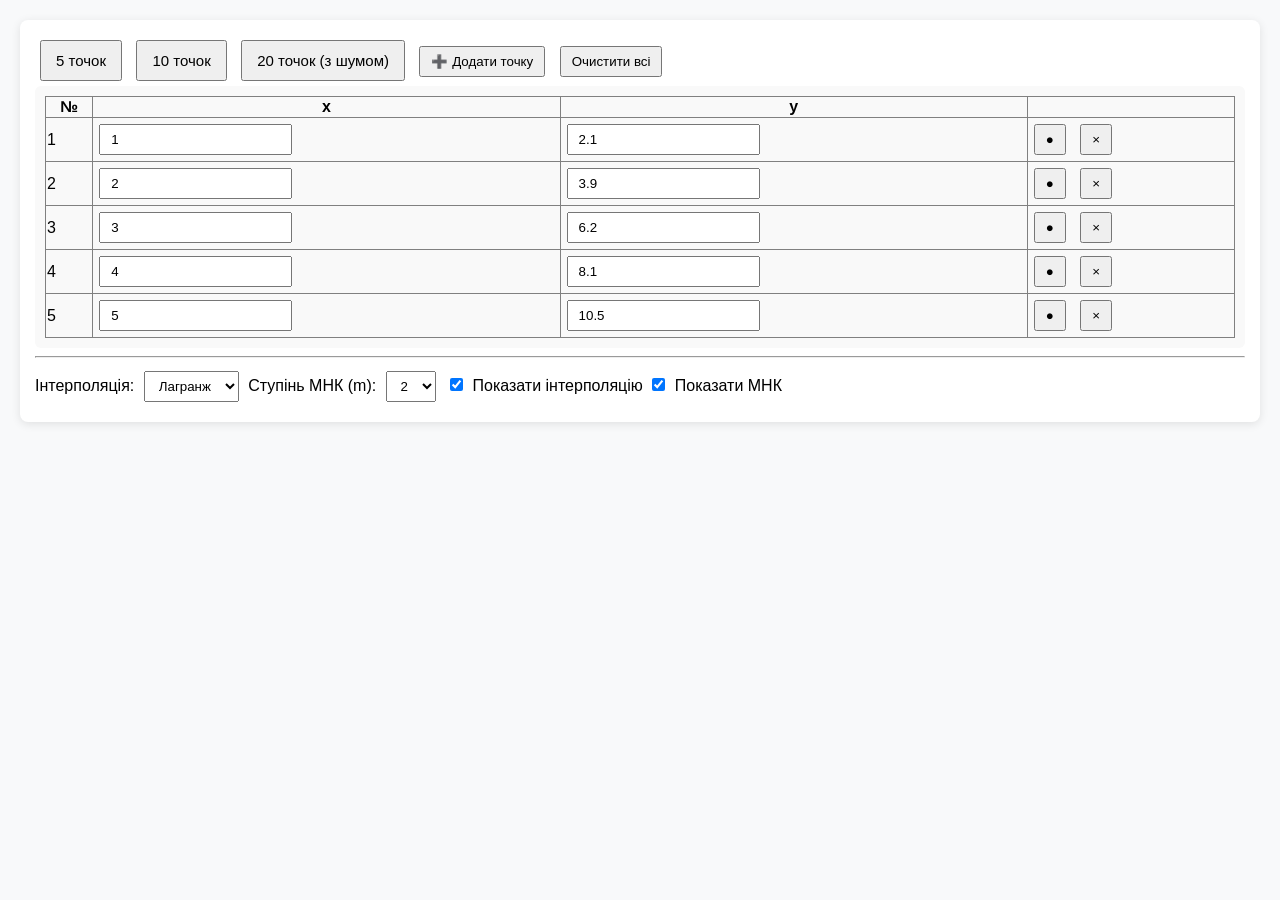
==== functions_approximation/index.html @ 5c209d5b "initialized basic structure" ====
<!DOCTYPE html>
<html lang="uk">

    <head>
        <meta charset="UTF-8">
        <meta name="viewport" content="width=device-width, initial-scale=1.0">
        <title>Інтерполяція та МНК — Plotly.js</title>
        <script src="https://cdn.plot.ly/plotly-2.35.2.min.js"></script>
        <style>
            body {
                font-family: Arial, sans-serif;
                margin: 20px;
                background: #f8f9fa;
            }

            .container {
                max-width: 1400px;
                margin: auto;
            }

            .controls {
                background: white;
                padding: 15px;
                border-radius: 8px;
                box-shadow: 0 2px 10px rgba(0, 0, 0, 0.1);
                margin-bottom: 20px;
            }

            button,
            select,
            input {
                margin: 5px;
                padding: 6px 10px;
            }

            .dataset-btn {
                padding: 10px 14px;
                font-size: 15px;
            }

            #points-list {
                max-height: 280px;
                overflow-y: auto;
                background: #f9f9f9;
                padding: 10px;
                border-radius: 6px;
            }
        </style>
    </head>

    <body>
        <div class="container">
            <div class="controls">
                <button class="dataset-btn" onclick="loadDataset(0)">5 точок</button>
                <button class="dataset-btn" onclick="loadDataset(1)">10 точок</button>
                <button class="dataset-btn" onclick="loadDataset(2)">20 точок (з шумом)</button>

                <button onclick="addPoint()">➕ Додати точку</button>
                <button onclick="clearPoints()">Очистити всі</button>

                <div id="points-list"></div>

                <hr>
                <label>Інтерполяція:
                    <select id="interp-method" onchange="updatePlots()">
                        <option value="lagrange">Лагранж</option>
                        <option value="newton">Ньютон</option>
                    </select>
                </label>

                <label>Ступінь МНК (m):
                    <select id="degree" onchange="updatePlots()">
                        <option value="1">1</option>
                        <option value="2" selected>2</option>
                        <option value="3">3</option>
                        <option value="4">4</option>
                    </select>
                </label>

                <label><input type="checkbox" id="show-interp" checked onchange="updatePlots()"> Показати
                    інтерполяцію</label>
                <label><input type="checkbox" id="show-ls" checked onchange="updatePlots()"> Показати МНК</label>
            </div>
        </div>

        <script>
            // ==================== ДАНІ ====================
            let currentPoints = [];
            let activeIndex = -1;

            const defaultDatasets = [
                { x: [1, 2, 3, 4, 5], y: [2.1, 3.9, 6.2, 8.1, 10.5] },
                { x: [0, 1, 2, 3, 4, 5, 6, 7], y: [1.2, 2.3, 3.5, 4.8, 6.2, 7.5, 8.9, 10.1] },
                {
                    x: [0, 0.5, 1, 1.5, 2, 2.5, 3, 3.5, 4, 4.5, 5, 5.5, 6, 6.5, 7, 7.5, 8, 8.5, 9, 9.5],
                    y: [1.1, 1.4, 2.2, 2.8, 3.5, 4.1, 4.9, 5.2, 6.1, 6.7, 7.3, 7.8, 8.5, 9.2, 10.1, 10.4, 11.2, 11.9, 12.5, 13.1]
                }
            ];

            // ==================== ЗАВАНТАЖЕННЯ ====================
            function loadDataset(idx) {
                currentPoints = defaultDatasets[idx].x.map((xi, i) => ({ x: xi, y: defaultDatasets[idx].y[i] }));
                activeIndex = -1;
                renderPointsList();
                updatePlots();
            }

            // ==================== РЕДАГУВАННЯ ТОЧОК ====================
            function renderPointsList() {
                let html = `<table border="1" style="width:100%; border-collapse:collapse;">
    <tr><th>№</th><th>x</th><th>y</th><th></th></tr>`;

                currentPoints.forEach((p, i) => {
                    html += `<tr ${i === activeIndex ? 'style="background:#fff176"' : ''}>
      <td>${i + 1}</td>
      <td><input type="number" step="0.01" value="${p.x}" onchange="updatePoint(${i},'x',this.value)"></td>
      <td><input type="number" step="0.01" value="${p.y}" onchange="updatePoint(${i},'y',this.value)"></td>
      <td>
        <button onclick="setActive(${i})">●</button>
        <button onclick="deletePoint(${i})">×</button>
      </td>
    </tr>`;
                });
                html += `</table>`;
                document.getElementById('points-list').innerHTML = html;
            }

            function updatePoint(i, key, val) {
                currentPoints[i][key] = parseFloat(val);
                renderPointsList();
                updatePlots();
            }

            function deletePoint(i) {
                currentPoints.splice(i, 1);
                if (activeIndex >= currentPoints.length) activeIndex = -1;
                renderPointsList();
                updatePlots();
            }

            function addPoint() {
                const last = currentPoints[currentPoints.length - 1] || { x: 0, y: 0 };
                currentPoints.push({ x: parseFloat((last.x + 1).toFixed(2)), y: parseFloat((last.y + 1).toFixed(2)) });
                renderPointsList();
                updatePlots();
            }

            function clearPoints() {
                currentPoints = [];
                activeIndex = -1;
                renderPointsList();
                updatePlots();
            }

            function setActive(i) { activeIndex = i; renderPointsList(); updatePlots(); }

            // Запуск
            loadDataset(0);
        </script>
    </body>

</html>
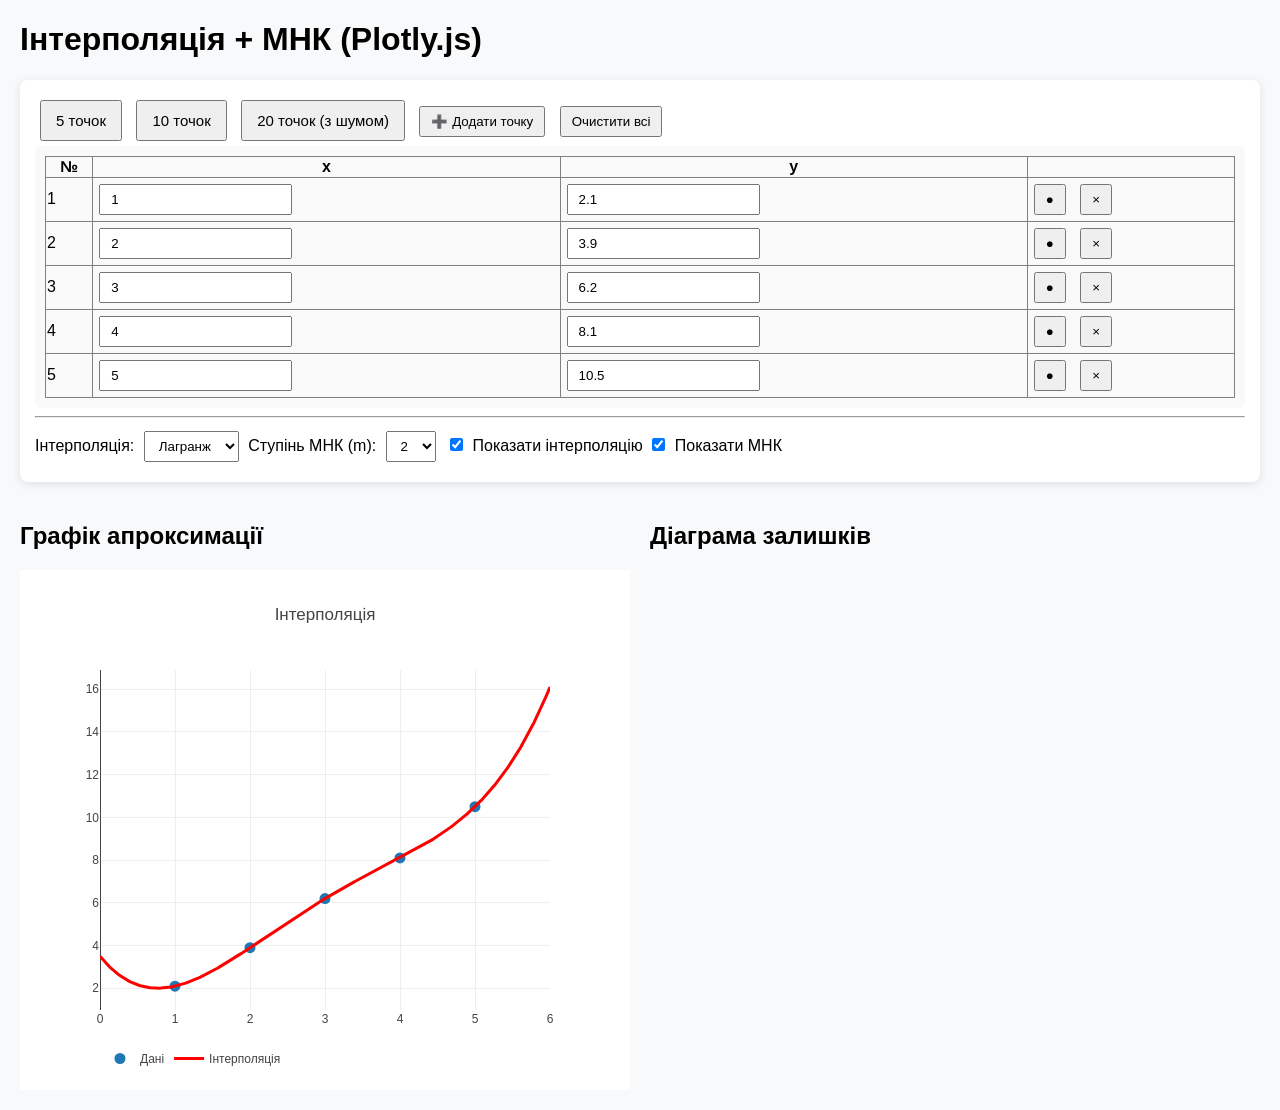
==== commit 756a4e25: "added interpolation" ====
--- a/functions_approximation/index.html
+++ b/functions_approximation/index.html
@@ -50,6 +50,8 @@
 
     <body>
         <div class="container">
+            <h1>Інтерполяція + МНК (Plotly.js)</h1>
+
             <div class="controls">
                 <button class="dataset-btn" onclick="loadDataset(0)">5 точок</button>
                 <button class="dataset-btn" onclick="loadDataset(1)">10 точок</button>
@@ -80,6 +82,17 @@
                 <label><input type="checkbox" id="show-interp" checked onchange="updatePlots()"> Показати
                     інтерполяцію</label>
                 <label><input type="checkbox" id="show-ls" checked onchange="updatePlots()"> Показати МНК</label>
+            </div>
+
+            <div style="display:grid; grid-template-columns:1fr 1fr; gap:20px;">
+                <div>
+                    <h2>Графік апроксимації</h2>
+                    <div id="main-plot" style="width:100%; height:520px;"></div>
+                </div>
+                <div>
+                    <h2>Діаграма залишків</h2>
+                    <div id="residual-plot" style="width:100%; height:520px;"></div>
+                </div>
             </div>
         </div>
 
@@ -154,6 +167,89 @@
 
             function setActive(i) { activeIndex = i; renderPointsList(); updatePlots(); }
 
+            // ==================== МАТЕМАТИКА ====================
+
+            function lagrange(x, xs, ys) {
+                let sum = 0;
+                for (let i = 0; i < xs.length; i++) {
+                    let prod = ys[i];
+                    for (let j = 0; j < xs.length; j++) {
+                        if (i !== j) prod *= (x - xs[j]) / (xs[i] - xs[j]);
+                    }
+                    sum += prod;
+                }
+                return sum;
+            }
+
+            function dividedDifferences(xs, ys) {
+                const n = xs.length;
+                let dd = ys.slice();
+                const coeffs = [dd[0]];
+                for (let j = 1; j < n; j++) {
+                    for (let i = n - 1; i >= j; i--) {
+                        dd[i] = (dd[i] - dd[i - 1]) / (xs[i] - xs[i - j]);
+                    }
+                    coeffs.push(dd[j]);
+                }
+                return coeffs;
+            }
+
+            function newtonEval(x, xs, coeffs) {
+                let sum = coeffs[0];
+                let prod = 1;
+                for (let i = 1; i < coeffs.length; i++) {
+                    prod *= (x - xs[i - 1]);
+                    sum += coeffs[i] * prod;
+                }
+                return sum;
+            }
+
+            // ==================== ГРАФІКИ ====================
+            let mainPlot, residualPlot;
+
+            function updatePlots() {
+                if (currentPoints.length < 2) {
+                    console.log("Потрібно мінімум 2 точки");
+                    return;
+                }
+
+                const xs = currentPoints.map(p => p.x);
+                const ys = currentPoints.map(p => p.y);
+                const xMin = Math.min(...xs) - 1;
+                const xMax = Math.max(...xs) + 1;
+                const xDense = Array.from({ length: 400 }, (_, i) => xMin + i * (xMax - xMin) / 399);
+
+                const method = document.getElementById('interp-method').value;
+                const m = parseInt(document.getElementById('degree').value);
+
+                // Інтерполяція
+                let yInterp = [];
+                if (method === 'lagrange') {
+                    yInterp = xDense.map(x => lagrange(x, xs, ys));
+                } else {
+                    const coeffs = dividedDifferences(xs, ys);
+                    yInterp = xDense.map(x => newtonEval(x, xs, coeffs));
+                }
+
+                const traces = [
+                    { x: xs, y: ys, mode: 'markers', name: 'Дані', marker: { size: 11, color: '#1f77b4' } }
+                ];
+
+                if (document.getElementById('show-interp').checked) {
+                    traces.push({ x: xDense, y: yInterp, mode: 'lines', name: 'Інтерполяція', line: { color: 'red', width: 3 } });
+                }
+                if (activeIndex >= 0) {
+                    traces.push({
+                        x: [xs[activeIndex]], y: [ys[activeIndex]],
+                        mode: 'markers', name: 'Активна точка',
+                        marker: { size: 16, color: 'yellow', line: { color: 'black', width: 3 } }
+                    });
+                }
+
+                Plotly.react('main-plot', traces, { title: 'Інтерполяція', legend: { orientation: 'h' } });
+
+            }
+
             // Запуск
             loadDataset(0);
         </script>
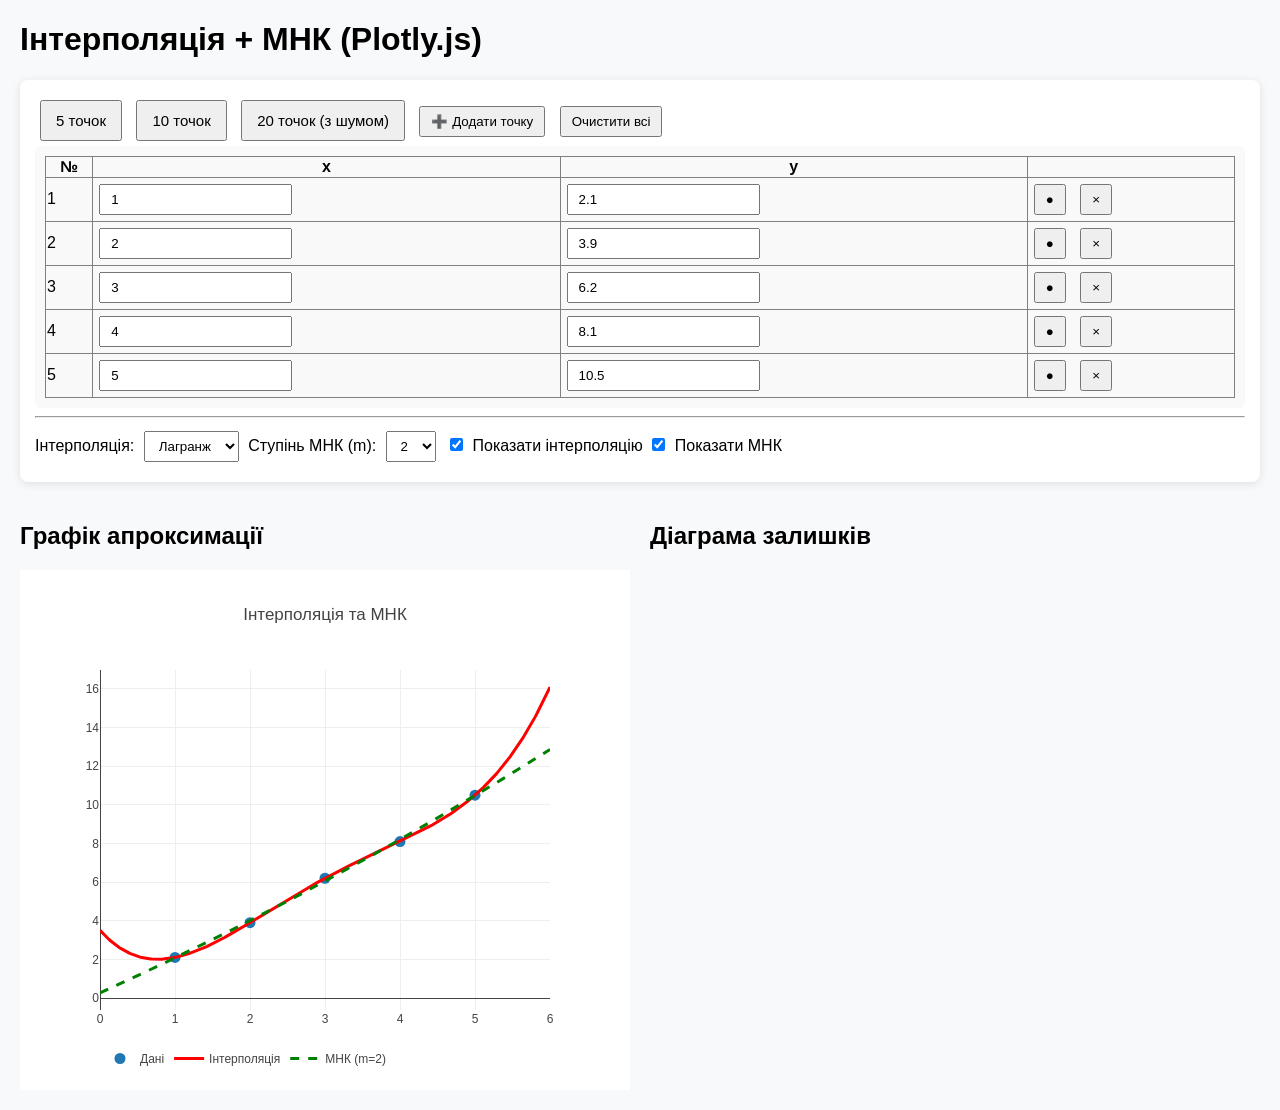
==== commit 33782ed8: "added Least Squares approximation" ====
--- a/functions_approximation/index.html
+++ b/functions_approximation/index.html
@@ -204,6 +204,71 @@
                 return sum;
             }
 
+            // ==================== СТАБІЛЬНИЙ МНК ====================
+            function polyFit(xs, ys, m) {
+                const n = xs.length;
+                const A = xs.map(x => {
+                    const row = [];
+                    let p = 1;
+                    for (let j = 0; j <= m; j++) {
+                        row.push(p);
+                        p *= x;
+                    }
+                    return row;
+                });
+
+                // Normal equations: ATA * c = ATy
+                const ATA = Array(m + 1).fill(0).map(() => Array(m + 1).fill(0));
+                const ATy = Array(m + 1).fill(0);
+
+                for (let i = 0; i < n; i++) {
+                    for (let j = 0; j <= m; j++) {
+                        for (let k = 0; k <= m; k++) {
+                            ATA[j][k] += A[i][j] * A[i][k];
+                        }
+                        ATy[j] += A[i][j] * ys[i];
+                    }
+                }
+
+                // Розв'язуємо ATA * c = ATy за допомогою Gaussian elimination з частковим пивотингом
+                return gaussianElimination(ATA, ATy);
+            }
+
+            function gaussianElimination(A, b) {
+                const n = A.length;
+                const M = A.map((row, i) => [...row, b[i]]);
+
+                for (let i = 0; i < n; i++) {
+                    // Partial pivoting
+                    let maxRow = i;
+                    for (let k = i + 1; k < n; k++) {
+                        if (Math.abs(M[k][i]) > Math.abs(M[maxRow][i])) maxRow = k;
+                    }
+                    [M[i], M[maxRow]] = [M[maxRow], M[i]];
+
+                    if (Math.abs(M[i][i]) < 1e-12) {
+                        console.warn("Матриця погано обумовлена");
+                        return Array(n).fill(0); // fallback
+                    }
+
+                    for (let k = i + 1; k < n; k++) {
+                        const c = -M[k][i] / M[i][i];
+                        for (let j = i; j <= n; j++) {
+                            M[k][j] += c * M[i][j];
+                        }
+                    }
+                }
+
+                const x = new Array(n).fill(0);
+                for (let i = n - 1; i >= 0; i--) {
+                    x[i] = M[i][n] / M[i][i];
+                    for (let k = i - 1; k >= 0; k--) {
+                        M[k][n] -= M[k][i] * x[i];
+                    }
+                }
+                return x;
+            }
+
             // ==================== ГРАФІКИ ====================
             let mainPlot, residualPlot;
 
@@ -231,6 +296,17 @@
                     yInterp = xDense.map(x => newtonEval(x, xs, coeffs));
                 }
 
+                // МНК
+                const lsCoeffs = polyFit(xs, ys, m);
+                const yLS = xDense.map(x => {
+                    let val = 0, px = 1;
+                    for (let c of lsCoeffs) {
+                        val += c * px;
+                        px *= x;
+                    }
+                    return val;
+                });
+
                 const traces = [
                     { x: xs, y: ys, mode: 'markers', name: 'Дані', marker: { size: 11, color: '#1f77b4' } }
                 ];
@@ -238,6 +314,10 @@
                 if (document.getElementById('show-interp').checked) {
                     traces.push({ x: xDense, y: yInterp, mode: 'lines', name: 'Інтерполяція', line: { color: 'red', width: 3 } });
                 }
+                if (document.getElementById('show-ls').checked) {
+                    traces.push({ x: xDense, y: yLS, mode: 'lines', name: `МНК (m=${m})`, line: { color: 'green', width: 3, dash: 'dash' } });
+                }
+
                 if (activeIndex >= 0) {
                     traces.push({
                         x: [xs[activeIndex]], y: [ys[activeIndex]],
@@ -246,8 +326,7 @@
                     });
                 }
 
-                Plotly.react('main-plot', traces, { title: 'Інтерполяція', legend: { orientation: 'h' } });
-
+                Plotly.react('main-plot', traces, { title: 'Інтерполяція та МНК', legend: { orientation: 'h' } });
             }
 
             // Запуск
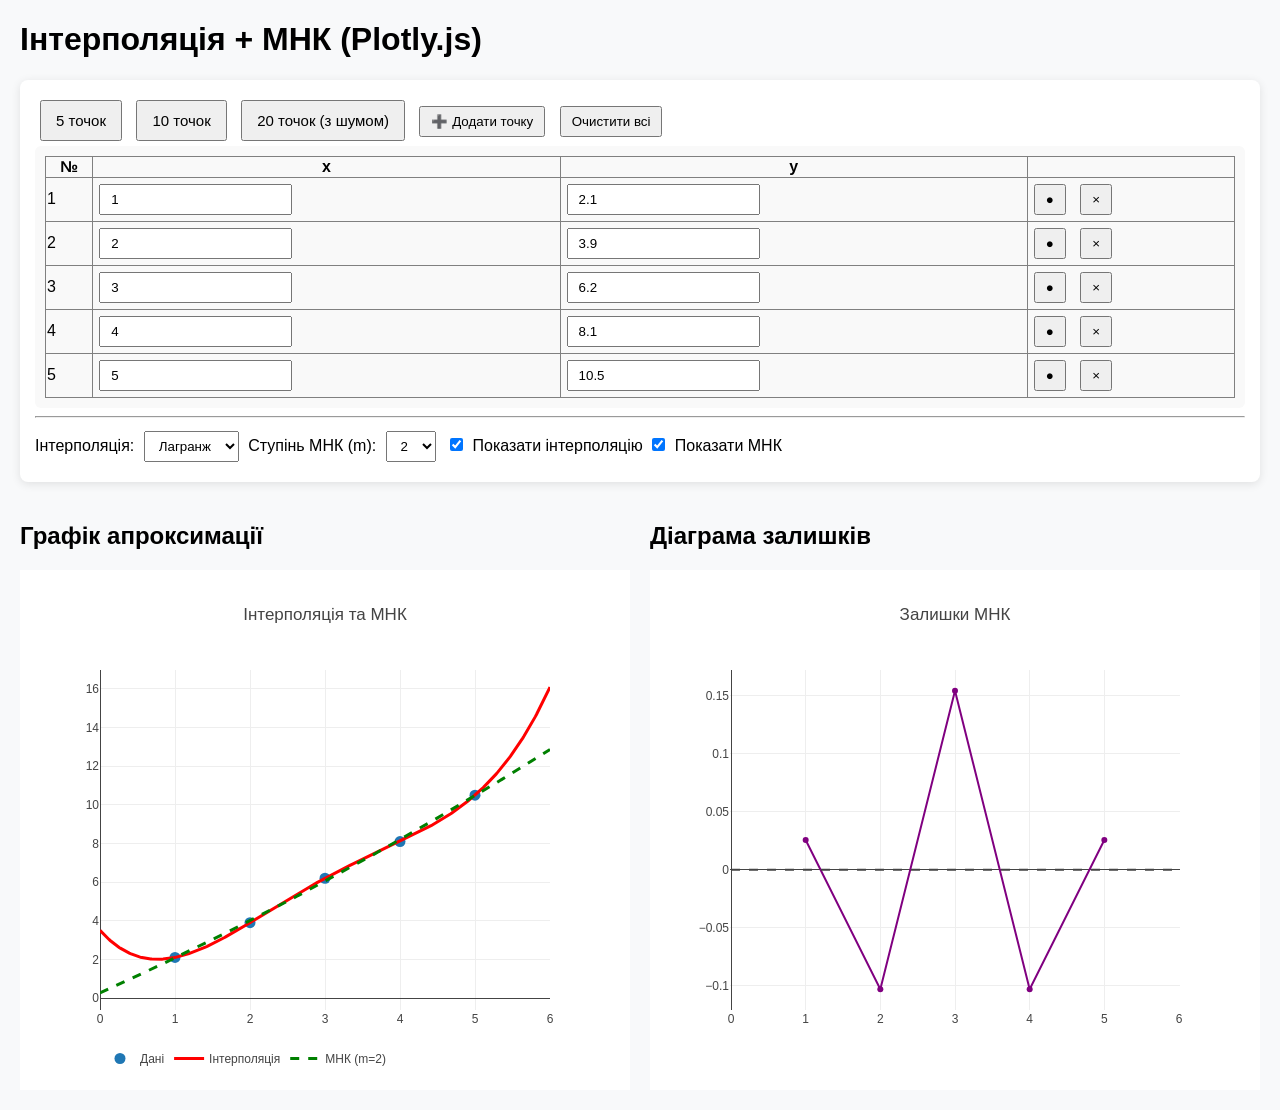
==== commit bd24457f: "added display of balances" ====
--- a/functions_approximation/index.html
+++ b/functions_approximation/index.html
@@ -327,6 +327,22 @@
                 }
 
                 Plotly.react('main-plot', traces, { title: 'Інтерполяція та МНК', legend: { orientation: 'h' } });
+
+                // Залишки
+                const yPred = xs.map(x => {
+                    let val = 0, px = 1;
+                    for (let c of lsCoeffs) { val += c * px; px *= x; }
+                    return val;
+                });
+                const residuals = ys.map((y, i) => y - yPred[i]);
+
+                Plotly.react('residual-plot', [{
+                    x: xs, y: residuals, mode: 'markers+lines',
+                    name: 'Залишки', marker: { color: 'purple' }
+                }], {
+                    title: 'Залишки МНК',
+                    shapes: [{ type: 'line', x0: xMin, x1: xMax, y0: 0, y1: 0, line: { color: '#444', dash: 'dash' } }]
+                });
             }
 
             // Запуск
